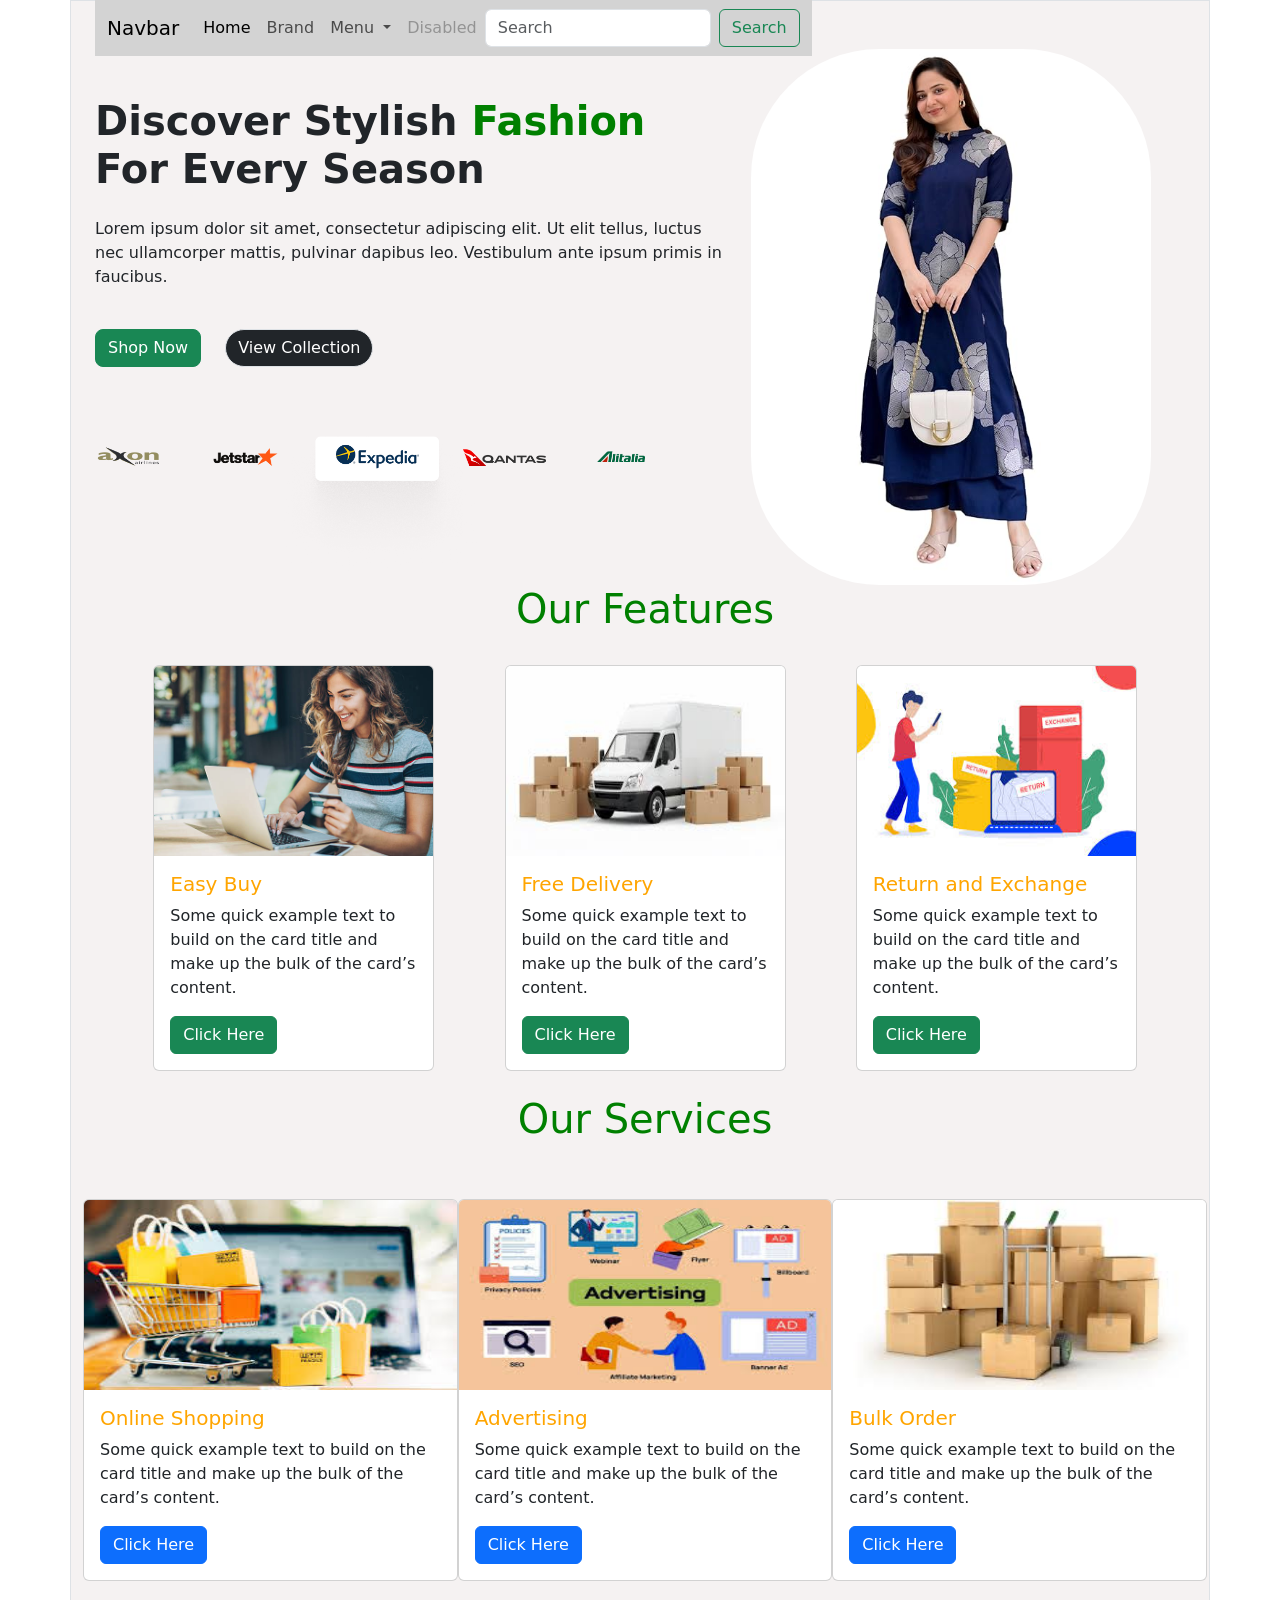
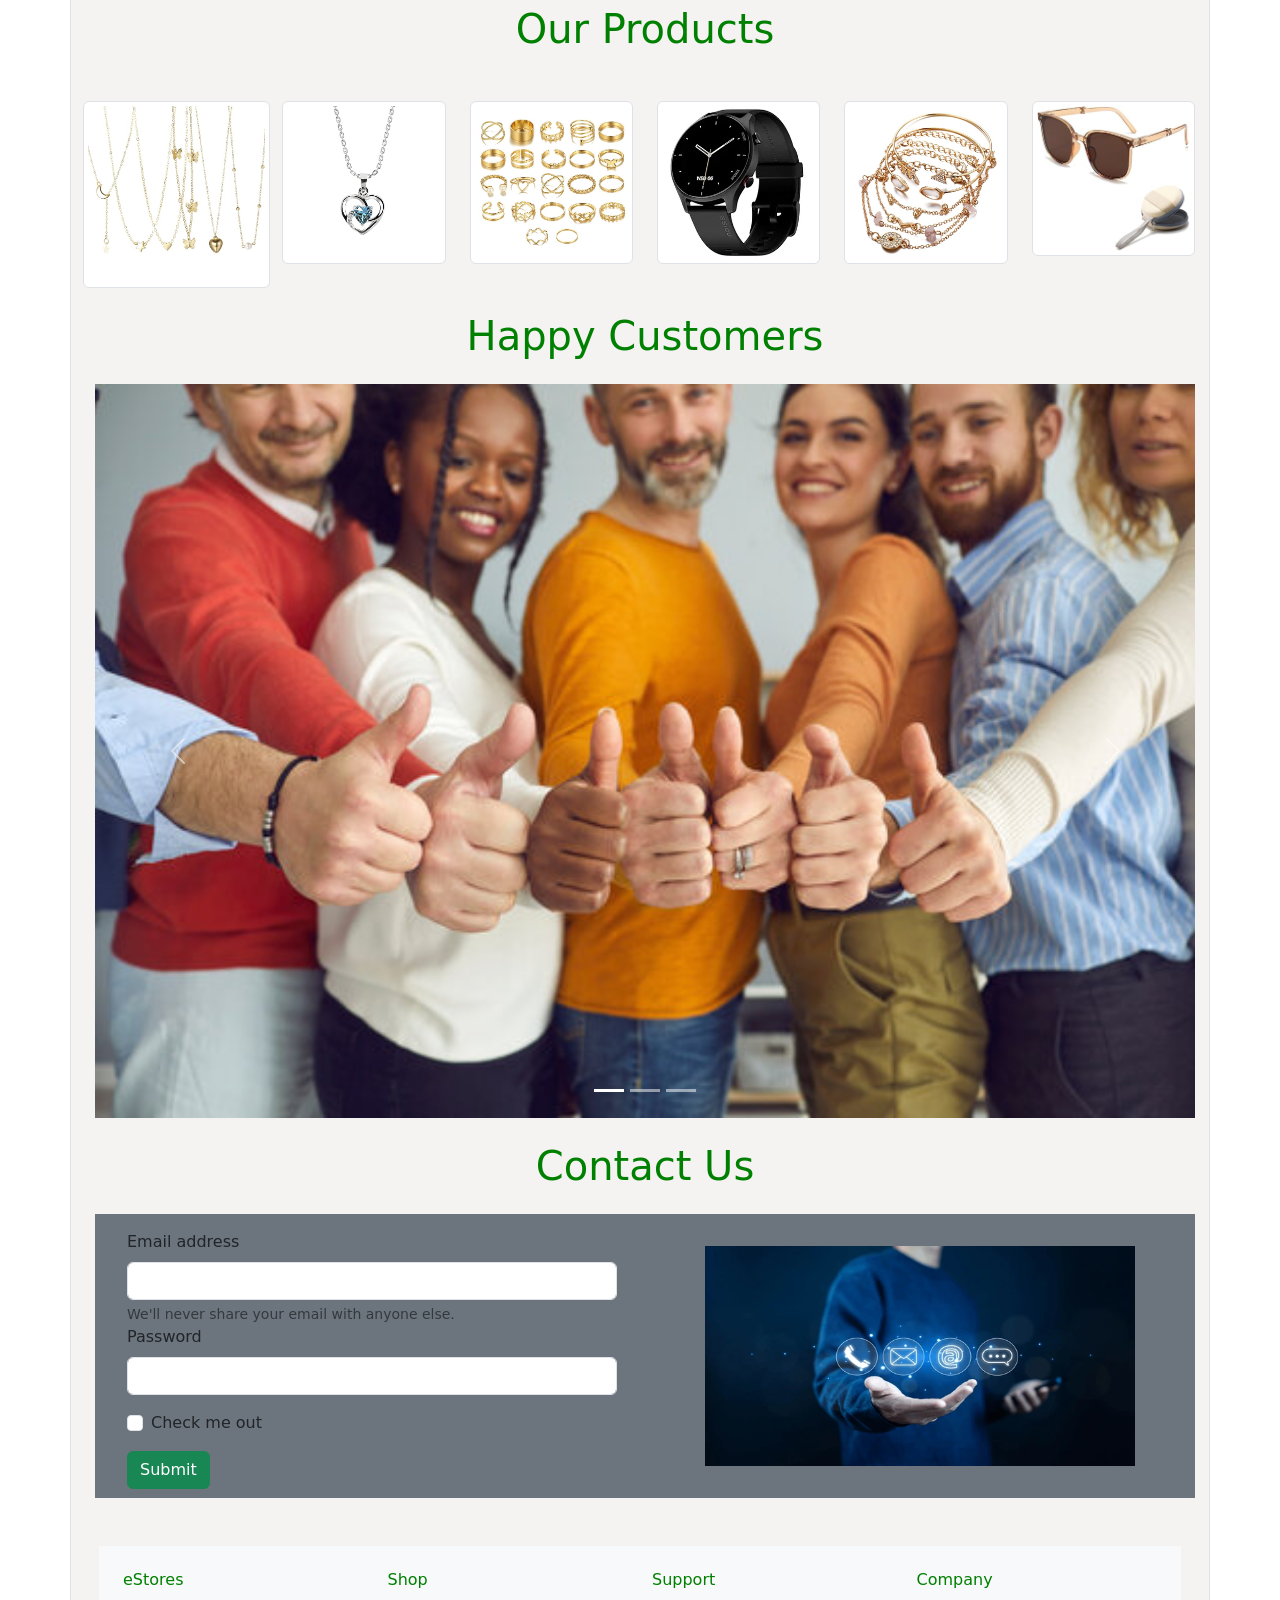
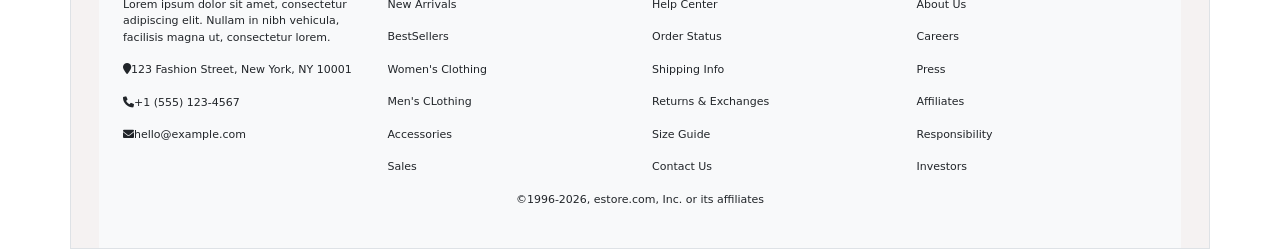
==== index.html @ 2cb7ba2d "new html,css and image files added" ====
<!doctype html>
<html lang="en">
  <head>
    <meta charset="UTF-8" />
    <meta name="viewport" content="width=device-width, initial-scale=1.0" />
    <title>Bootstrap Responsive Website</title>
    <!--Bootstrap CDN Link-->
    <link
      href="https://cdn.jsdelivr.net/npm/bootstrap@5.3.8/dist/css/bootstrap.min.css"
      rel="stylesheet"
      integrity="sha384-sRIl4kxILFvY47J16cr9ZwB07vP4J8+LH7qKQnuqkuIAvNWLzeN8tE5YBujZqJLB"
      crossorigin="anonymous"
    />
    <script
      src="https://cdn.jsdelivr.net/npm/bootstrap@5.3.8/dist/js/bootstrap.bundle.min.js"
      integrity="sha384-FKyoEForCGlyvwx9Hj09JcYn3nv7wiPVlz7YYwJrWVcXK/BmnVDxM+D2scQbITxI"
      crossorigin="anonymous"
    ></script>
    <!--Google Font - Popping / Volkhov-->
    <link rel="preconnect" href="https://fonts.googleapis.com" />
    <link rel="preconnect" href="https://fonts.gstatic.com" crossorigin />
    <link
      href="https://fonts.googleapis.com/css2?family=Poppins:ital,wght@0,100;0,200;0,300;0,400;0,500;0,600;0,700;0,800;0,900;1,100;1,200;1,300;1,400;1,500;1,600;1,700;1,800;1,900&family=Volkhov:ital,wght@0,400;0,700;1,400;1,700&display=swap"
      rel="stylesheet"
    />
    <!--External CSS file-->
    <link rel="stylesheet" href="style.css" />
    <!--font awesome icon link-->
    <link
      rel="stylesheet"
      href="https://cdnjs.cloudflare.com/ajax/libs/font-awesome/6.0.0/css/all.min.css"
    />
  </head>
  <body>
    <div class="container border">
      <!--header starts-->
      <header class="container-fluid">
        <!--Navbar starts-->
        <nav class="navbar navbar-expand-xl bg-color position-fixed top-0">
          <div class="container-fluid">
            <a class="navbar-brand" href="#">Navbar</a>
            <button
              class="navbar-toggler"
              type="button"
              data-bs-toggle="collapse"
              data-bs-target="#navbarSupportedContent"
              aria-controls="navbarSupportedContent"
              aria-expanded="false"
              aria-label="Toggle navigation"
            >
              <span class="navbar-toggler-icon"></span>
            </button>
            <div class="collapse navbar-collapse" id="navbarSupportedContent">
              <ul class="navbar-nav me-auto mb-2 mb-lg-0">
                <li class="nav-item">
                  <a class="nav-link active" aria-current="page" href="#"
                    >Home</a
                  >
                </li>
                <li class="nav-item">
                  <a class="nav-link" href="#">Brand</a>
                </li>
                <li class="nav-item dropdown">
                  <a
                    class="nav-link dropdown-toggle"
                    href="#"
                    role="button"
                    data-bs-toggle="dropdown"
                    aria-expanded="false"
                  >
                    Menu
                  </a>
                  <ul class="dropdown-menu">
                    <li><a class="dropdown-item" href="#">Action</a></li>
                    <li>
                      <a class="dropdown-item" href="#">Another action</a>
                    </li>
                    <li><hr class="dropdown-divider" /></li>
                    <li>
                      <a class="dropdown-item" href="#">Something else here</a>
                    </li>
                  </ul>
                </li>
                <li class="nav-item">
                  <a class="nav-link disabled" aria-disabled="true">Disabled</a>
                </li>
              </ul>
              <form class="d-flex" role="search">
                <input
                  class="form-control me-2"
                  type="search"
                  placeholder="Search"
                  aria-label="Search"
                />
                <button class="btn btn-outline-success" type="submit">
                  Search
                </button>
              </form>
            </div>
          </div>
        </nav>
      </header>
      <main>
        <!--Hero-section Starts-->
        <div class="d-grid container mt-5">
          <div class="row">
            <div class="col-7 mt-5">
              <h1 class="fw-bold">
                Discover Stylish <span class="text-green">Fashion</span> For
                Every Season
              </h1>
              <p class="mt-4">
                Lorem ipsum dolor sit amet, consectetur adipiscing elit. Ut elit
                tellus, luctus nec ullamcorper mattis, pulvinar dapibus leo.
                Vestibulum ante ipsum primis in faucibus.
              </p>
              <button class="btn btn-success me-4 mt-4 rounded-3">
                Shop Now</button
              ><button class="btn btn-dark mt-4 border rounded-pill">
                View Collection</button
              ><br /><br /><br />
              <img src="images\logos (1).png" alt="" width="550" />
            </div>
            <div class="col-5">
              <img
                src="images\fashion1.jpg"
                alt="Fashion"
                width="400"
                style="border-radius: 8rem"
              />
            </div>
          </div>
          <!--Hero-section ends-->
          <!--Feature section starts-->
          <div class="d-grid">
            <h1 class="text-center text-green">Our Features</h1>
            <br />
            <div class="row justify-content-evenly">
              <div class="card col-3 p-0">
                <img
                  src="images\easybuy2.jpg"
                  class="card-img-top"
                  alt="Easy Buy"
                  height="190"
                />
                <div class="card-body">
                  <h5 class="card-title text-orange">Easy Buy</h5>
                  <p class="card-text">
                    Some quick example text to build on the card title and make
                    up the bulk of the card’s content.
                  </p>
                  <a href="#" class="btn btn btn-success text-white"
                    >Click Here</a
                  >
                </div>
              </div>
              <div class="card col-3 p-0">
                <img
                  src="images\freedelivery1.png"
                  class="card-img-top"
                  alt="Free Delivery"
                  height="190"
                />
                <div class="card-body">
                  <h5 class="card-title text-orange">Free Delivery</h5>
                  <p class="card-text">
                    Some quick example text to build on the card title and make
                    up the bulk of the card’s content.
                  </p>
                  <a href="#" class="btn btn btn-success text-white"
                    >Click Here</a
                  >
                </div>
              </div>
              <div class="card col-3 p-0">
                <img
                  src="images\return-n-ex.jpg"
                  class="card-img-top"
                  alt="Return and Exchange"
                  height="190"
                />
                <div class="card-body">
                  <h5 class="card-title text-orange">Return and Exchange</h5>
                  <p class="card-text">
                    Some quick example text to build on the card title and make
                    up the bulk of the card’s content.
                  </p>
                  <a href="#" class="btn btn btn-success text-white"
                    >Click Here</a
                  >
                </div>
              </div>
            </div>
          </div>
          <!--Feature section ends-->
          <!--Service section starts-->
          <div class="d-grid mt-4">
            <h1 class="text-center text-green">Our Services</h1>
            <br /><br />
            <div class="row justify-content-evenly">
              <div class="card col-1 col-sm-2 col-md-3 col-lg-4 p-0">
                <img
                  src="images\online-shopping.jpg"
                  class="card-img-top"
                  alt="Online Shopping"
                  height="190"
                />
                <div class="card-body">
                  <h5 class="card-title text-orange">Online Shopping</h5>
                  <p class="card-text">
                    Some quick example text to build on the card title and make
                    up the bulk of the card’s content.
                  </p>
                  <a href="#" class="btn btn-primary">Click Here</a>
                </div>
              </div>
              <div class="card col-1 col-sm-2 col-md-3 col-lg-4 p-0">
                <img
                  src="images\advertising.jpg"
                  class="card-img-top"
                  alt="Advertising"
                  height="190"
                />
                <div class="card-body">
                  <h5 class="card-title text-orange">Advertising</h5>
                  <p class="card-text">
                    Some quick example text to build on the card title and make
                    up the bulk of the card’s content.
                  </p>
                  <a href="#" class="btn btn-primary">Click Here</a>
                </div>
              </div>
              <div class="card col-1 col-sm-2 col-md-3 col-lg-4 p-0">
                <img
                  src="images\bulk-order.jpg"
                  class="card-img-top"
                  alt="Bulk Order"
                  height="190"
                />
                <div class="card-body">
                  <h5 class="card-title text-orange">Bulk Order</h5>
                  <p class="card-text">
                    Some quick example text to build on the card title and make
                    up the bulk of the card’s content.
                  </p>
                  <a href="#" class="btn btn-primary">Click Here</a>
                </div>
              </div>
            </div>
          </div>
          <!--Service section ends-->
          <!--Image-gallery section starts-->
          <div class="d-grid mt-4">
            <div class="row justify-content-between">
              <h1 class="text-center text-green mb-5">Our Products</h1>
              <br /><br />
              <div class="col-2 p-0">
                <img src="images\chain.jpg" class="img-thumbnail" alt="chain" />
              </div>
              <div class="col-2">
                <img
                  src="images\necklace.jpg"
                  class="img-thumbnail"
                  alt="necklace"
                />
              </div>
              <div class="col-2">
                <img
                  src="images\ring.jpg"
                  class="img-thumbnail"
                  alt="ring"
                  height="60px"
                />
              </div>
              <div class="col-2">
                <img
                  src="images\watch.webp"
                  class="img-thumbnail"
                  alt="watch"
                />
              </div>
              <div class="col-2">
                <img
                  src="images\bracelet.jpg"
                  class="img-thumbnail"
                  alt="bracelet"
                />
              </div>
              <div class="col-2">
                <img
                  src="images\sunglass.jpg"
                  class="img-thumbnail"
                  alt="sunglass"
                />
              </div>
            </div>
          </div>
          <!--Image-gallery section ends-->
          <!--Carousel section starts-->
          <h1 class="text-green text-center my-4">Happy Customers</h1>
          <!-- Carousel -->
          <div id="demo" class="carousel slide" data-bs-ride="carousel">
            <!-- Indicators/dots -->
            <div class="carousel-indicators">
              <button
                type="button"
                data-bs-target="#demo"
                data-bs-slide-to="0"
                class="active"
              ></button>
              <button
                type="button"
                data-bs-target="#demo"
                data-bs-slide-to="1"
              ></button>
              <button
                type="button"
                data-bs-target="#demo"
                data-bs-slide-to="2"
              ></button>
            </div>

            <!-- The slideshow/carousel -->
            <div class="carousel-inner">
              <div class="carousel-item active">
                <img
                  src="images\customer1.jpg"
                  alt="Los Angeles"
                  class="d-block w-100"
                />
              </div>
              <div class="carousel-item">
                <img
                  src="images\customer2.jpg"
                  alt="Chicago"
                  class="d-block w-100"
                />
              </div>
              <div class="carousel-item">
                <img
                  src="images\customer3.jpg"
                  alt="New York"
                  class="d-block w-100"
                />
              </div>
            </div>

            <!-- Left and right controls/icons -->
            <button
              class="carousel-control-prev"
              type="button"
              data-bs-target="#demo"
              data-bs-slide="prev"
            >
              <span class="carousel-control-prev-icon"></span>
            </button>
            <button
              class="carousel-control-next"
              type="button"
              data-bs-target="#demo"
              data-bs-slide="next"
            >
              <span class="carousel-control-next-icon"></span>
            </button>
          </div>
          <!--Carousel section ends-->
          <!--Form section starts-->
          <h1 class="text-center text-green my-4">Contact Us</h1>
          <div class="d-grid bg-secondary p-2 px-3" style="width: 1100px">
            <div class="row">
              <div class="col-6">
                <form class="mt-2 mx-3">
                  <div>
                    <label for="exampleInputEmail1" class="form-label"
                      >Email address</label
                    >
                    <input
                      type="email"
                      class="form-control"
                      id="exampleInputEmail1"
                      aria-describedby="emailHelp"
                    />
                    <div id="emailHelp" class="form-text">
                      We'll never share your email with anyone else.
                    </div>
                  </div>
                  <div class="mb-3">
                    <label for="exampleInputPassword1" class="form-label"
                      >Password</label
                    >
                    <input
                      type="password"
                      class="form-control"
                      id="exampleInputPassword1"
                    />
                  </div>
                  <div class="mb-3 form-check">
                    <input
                      type="checkbox"
                      class="form-check-input"
                      id="exampleCheck1"
                    />
                    <label class="form-check-label" for="exampleCheck1"
                      >Check me out</label
                    >
                  </div>
                  <button type="submit" class="btn btn btn-success text-white">
                    Submit
                  </button>
                </form>
              </div>
              <div class="col-5">
                <img
                  src="images\contactus.webp"
                  alt=""
                  width="430"
                  height="220"
                  class="my-4 mx-5"
                />
              </div>
            </div>
          </div>
        </div>
        <!--Form section ends-->
      </main>
      <!--footer starts-->
      <footer class="mt-5 mx-3 bg-light p-4">
        <div class="d-grid">
          <div class="row justify-content-between">
            <div class="col-3 font-size">
              <h6 class="text-green">eStores</h6>
              <p>
                Lorem ipsum dolor sit amet, consectetur adipiscing elit. Nullam
                in nibh vehicula, facilisis magna ut, consectetur lorem.
              </p>
              <p>
                <i class="fa fa-map-marker" aria-hidden="true"></i>123 Fashion
                Street, New York, NY 10001
              </p>
              <p>
                <i class="fa fa-phone" aria-hidden="true"></i>+1 (555) 123-4567
              </p>
              <p>
                <i class="fa fa-envelope" aria-hidden="true"></i
                >hello@example.com
              </p>
            </div>
            <div class="col-3 font-size">
              <h6 class="text-green">Shop</h6>
              <p>New Arrivals</p>
              <p>BestSellers</p>
              <p>Women's Clothing</p>
              <p>Men's CLothing</p>
              <p>Accessories</p>
              <p>Sales</p>
            </div>
            <div class="col-3 font-size">
              <h6 class="text-green">Support</h6>
              <p>Help Center</p>
              <p>Order Status</p>
              <p>Shipping Info</p>
              <p>Returns & Exchanges</p>
              <p>Size Guide</p>
              <p>Contact Us</p>
            </div>
            <div class="col-3 font-size">
              <h6 class="text-green">Company</h6>
              <p>About Us</p>
              <p>Careers</p>
              <p>Press</p>
              <p>Affiliates</p>
              <p>Responsibility</p>
              <p>Investors</p>
            </div>
          </div>
        </div>
        <p class="text-center font-size">
          &copy;1996-2026, estore.com, Inc. or its affiliates
        </p>
      </footer>
      <!--Footer ends-->
    </div>
  </body>
</html>
---- style.css ----
*{
    box-sizing: border-box;
}
.text-green{
    color: green;
}
.text-orange{
    color: orange;
}
.bg-color{
    background-color: lightgray;
}
.font-size{
    font-size: 11px;
}
.container{
    background-color: rgb(245, 242, 242);
}
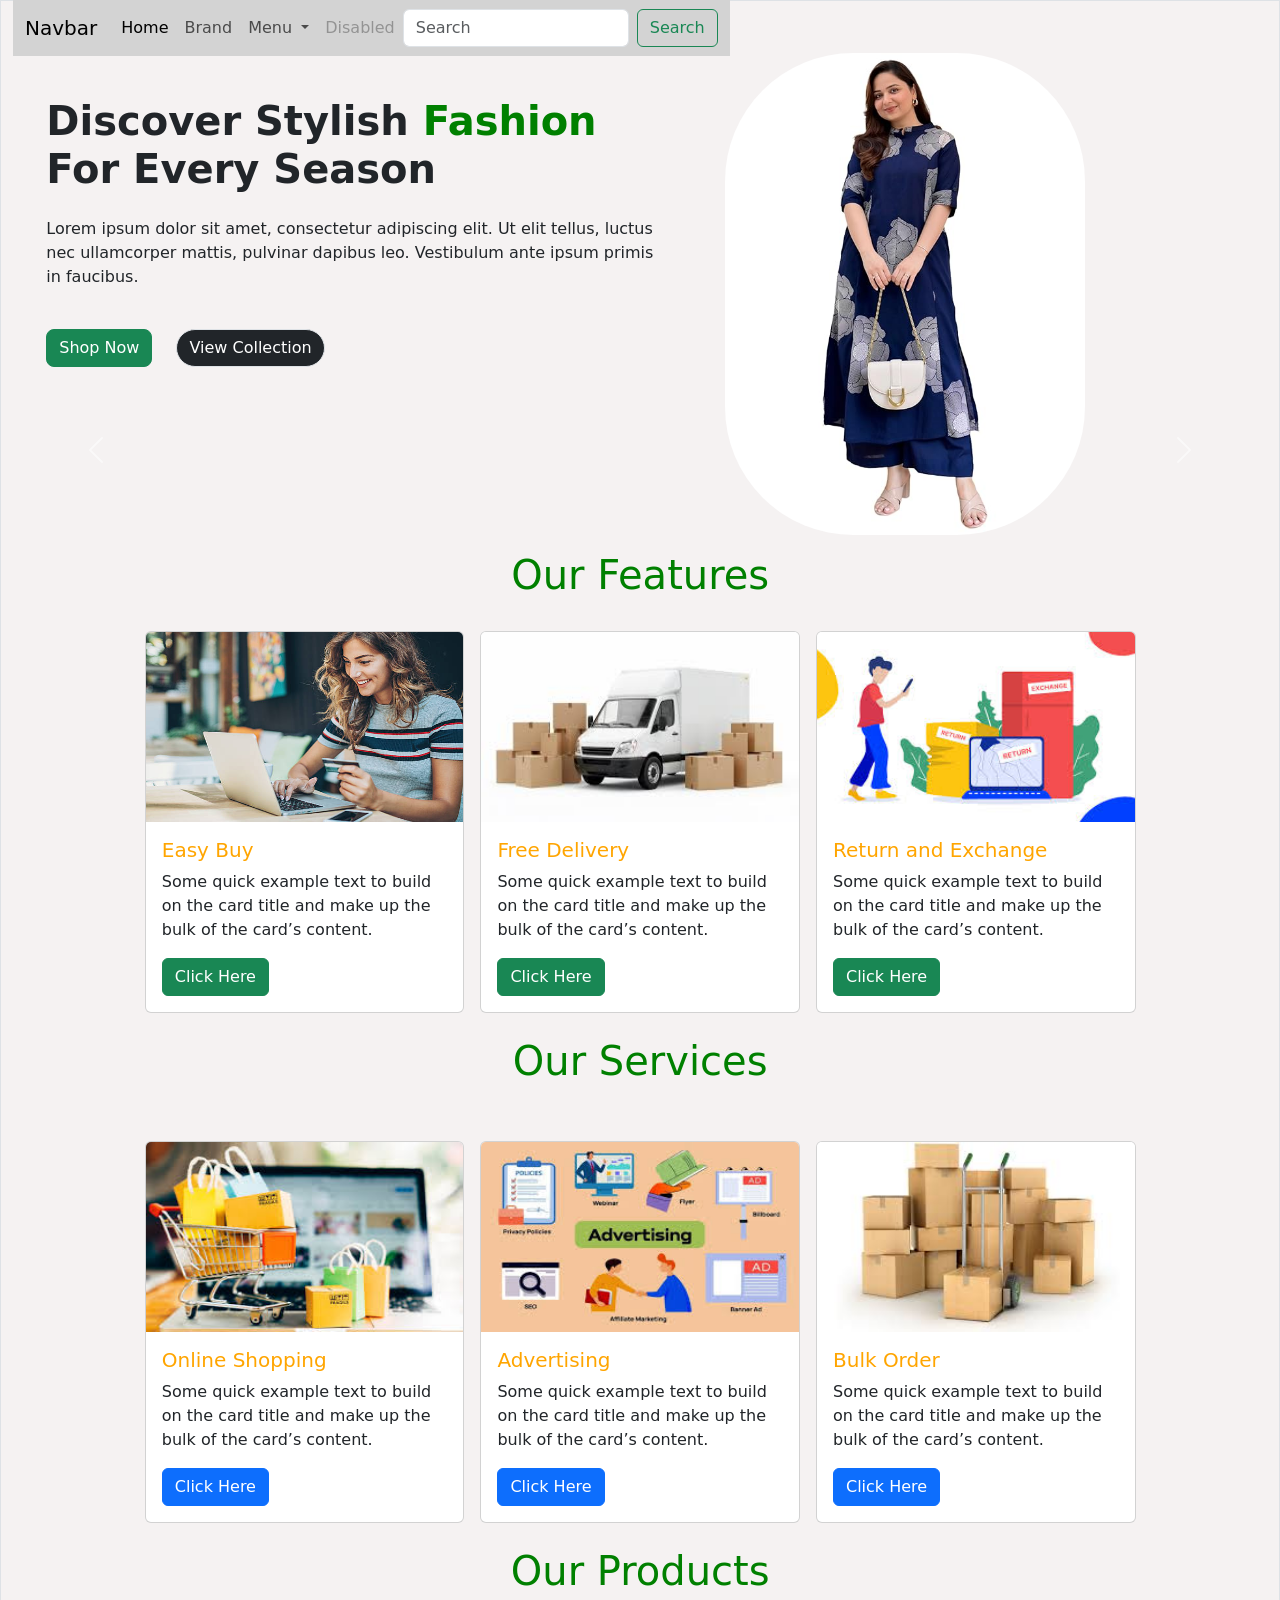
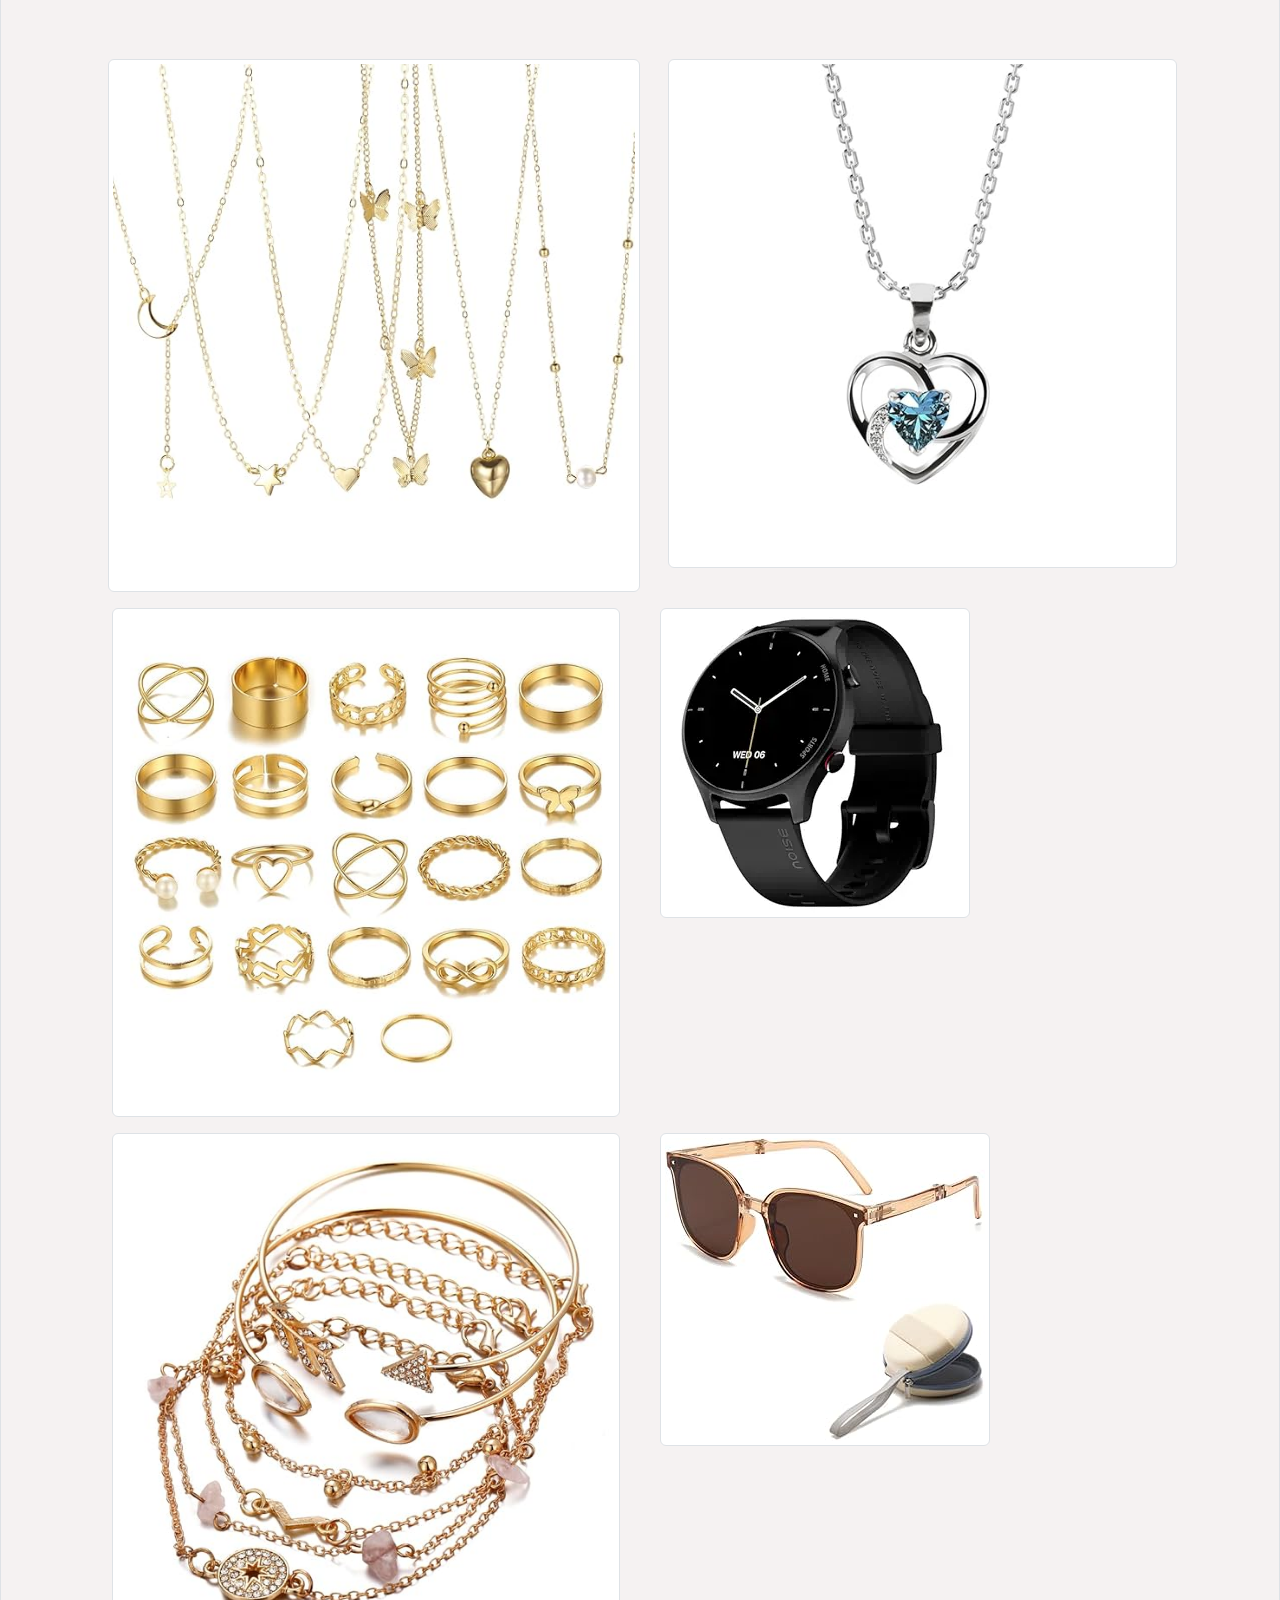
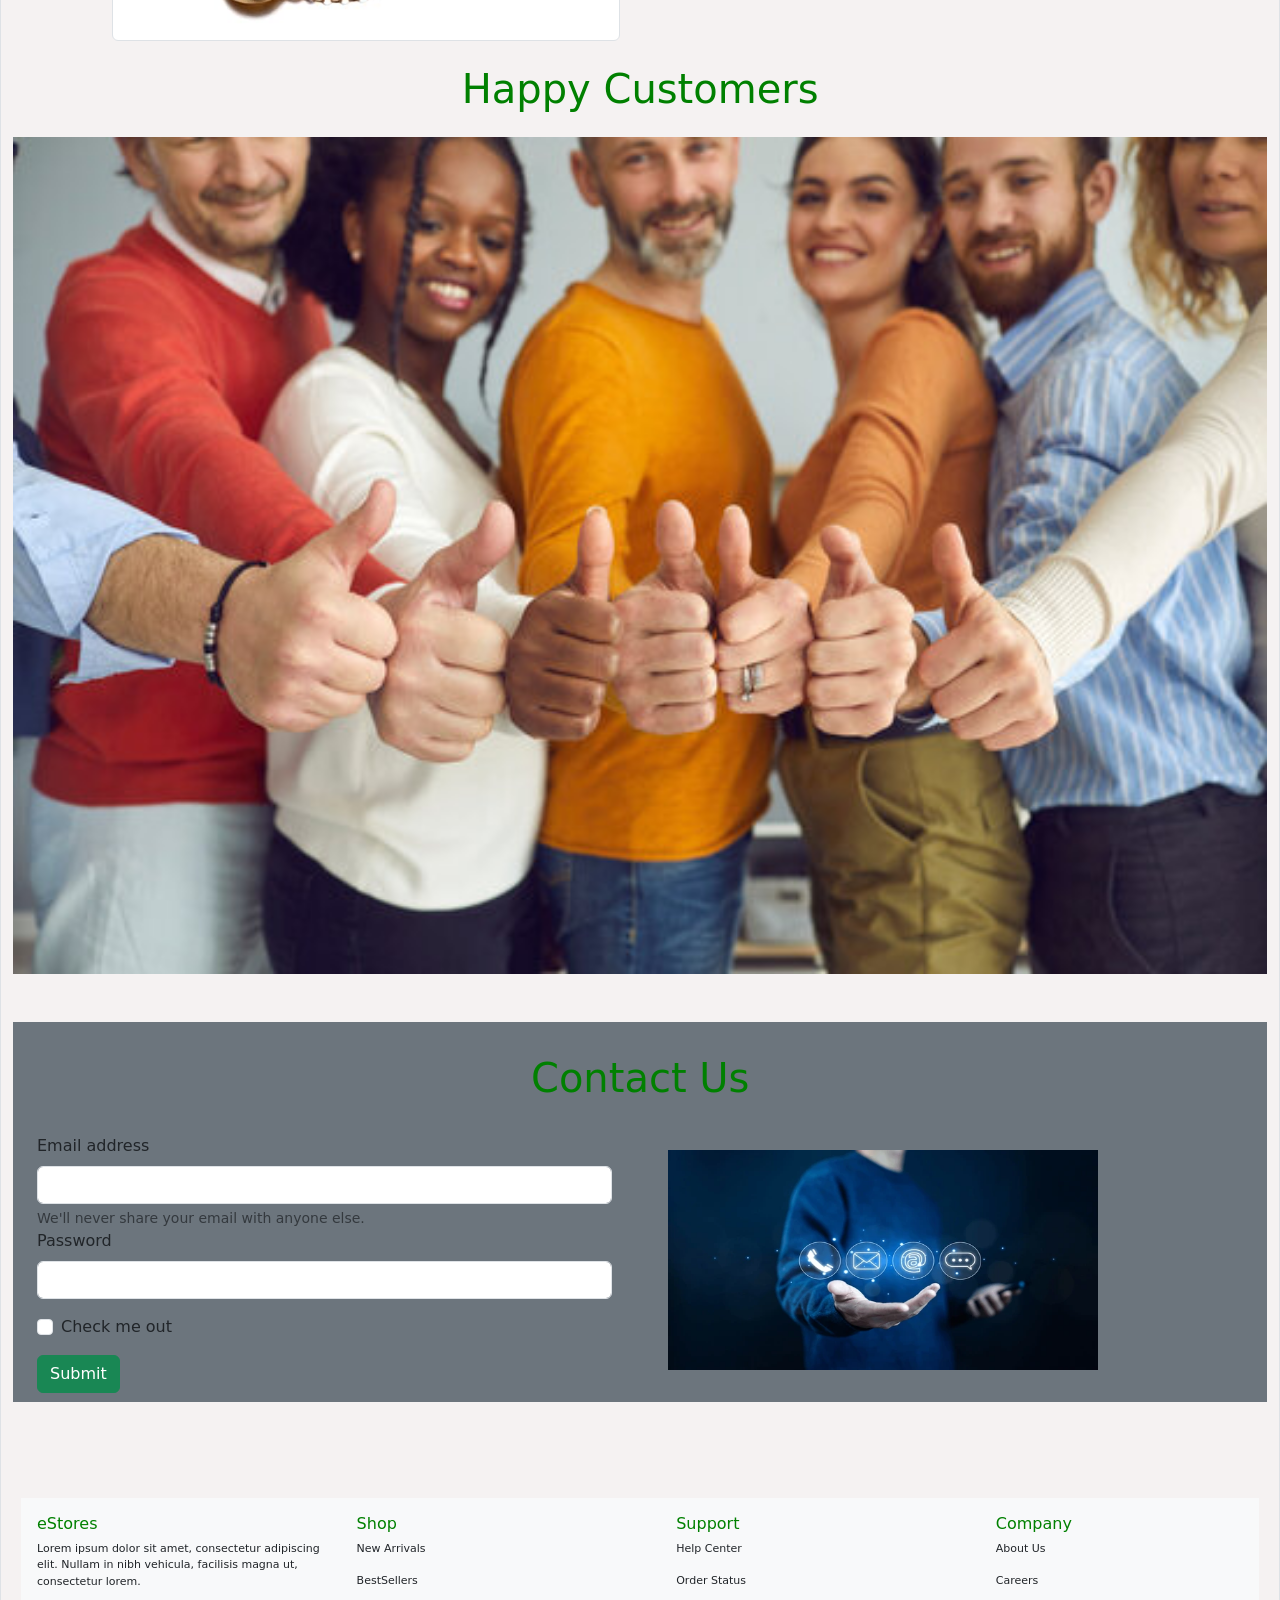
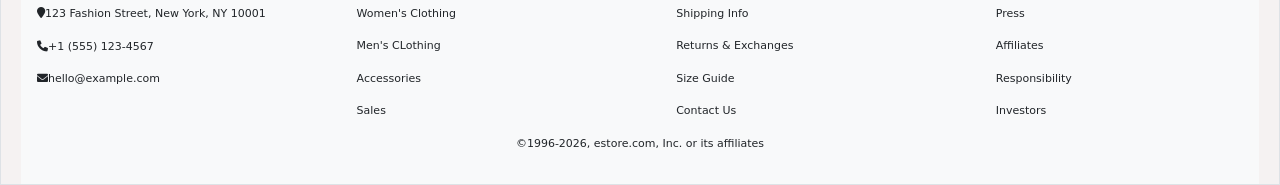
==== commit b1f3dad7: "Add files via upload" ====
--- a/index.html
+++ b/index.html
@@ -1,484 +1,480 @@
-<!doctype html>
-<html lang="en">
-  <head>
-    <meta charset="UTF-8" />
-    <meta name="viewport" content="width=device-width, initial-scale=1.0" />
-    <title>Bootstrap Responsive Website</title>
-    <!--Bootstrap CDN Link-->
-    <link
-      href="https://cdn.jsdelivr.net/npm/bootstrap@5.3.8/dist/css/bootstrap.min.css"
-      rel="stylesheet"
-      integrity="sha384-sRIl4kxILFvY47J16cr9ZwB07vP4J8+LH7qKQnuqkuIAvNWLzeN8tE5YBujZqJLB"
-      crossorigin="anonymous"
-    />
-    <script
-      src="https://cdn.jsdelivr.net/npm/bootstrap@5.3.8/dist/js/bootstrap.bundle.min.js"
-      integrity="sha384-FKyoEForCGlyvwx9Hj09JcYn3nv7wiPVlz7YYwJrWVcXK/BmnVDxM+D2scQbITxI"
-      crossorigin="anonymous"
-    ></script>
-    <!--Google Font - Popping / Volkhov-->
-    <link rel="preconnect" href="https://fonts.googleapis.com" />
-    <link rel="preconnect" href="https://fonts.gstatic.com" crossorigin />
-    <link
-      href="https://fonts.googleapis.com/css2?family=Poppins:ital,wght@0,100;0,200;0,300;0,400;0,500;0,600;0,700;0,800;0,900;1,100;1,200;1,300;1,400;1,500;1,600;1,700;1,800;1,900&family=Volkhov:ital,wght@0,400;0,700;1,400;1,700&display=swap"
-      rel="stylesheet"
-    />
-    <!--External CSS file-->
-    <link rel="stylesheet" href="style.css" />
-    <!--font awesome icon link-->
-    <link
-      rel="stylesheet"
-      href="https://cdnjs.cloudflare.com/ajax/libs/font-awesome/6.0.0/css/all.min.css"
-    />
-  </head>
-  <body>
-    <div class="container border">
-      <!--header starts-->
-      <header class="container-fluid">
-        <!--Navbar starts-->
-        <nav class="navbar navbar-expand-xl bg-color position-fixed top-0">
-          <div class="container-fluid">
-            <a class="navbar-brand" href="#">Navbar</a>
-            <button
-              class="navbar-toggler"
-              type="button"
-              data-bs-toggle="collapse"
-              data-bs-target="#navbarSupportedContent"
-              aria-controls="navbarSupportedContent"
-              aria-expanded="false"
-              aria-label="Toggle navigation"
-            >
-              <span class="navbar-toggler-icon"></span>
-            </button>
-            <div class="collapse navbar-collapse" id="navbarSupportedContent">
-              <ul class="navbar-nav me-auto mb-2 mb-lg-0">
-                <li class="nav-item">
-                  <a class="nav-link active" aria-current="page" href="#"
-                    >Home</a
-                  >
-                </li>
-                <li class="nav-item">
-                  <a class="nav-link" href="#">Brand</a>
-                </li>
-                <li class="nav-item dropdown">
-                  <a
-                    class="nav-link dropdown-toggle"
-                    href="#"
-                    role="button"
-                    data-bs-toggle="dropdown"
-                    aria-expanded="false"
-                  >
-                    Menu
-                  </a>
-                  <ul class="dropdown-menu">
-                    <li><a class="dropdown-item" href="#">Action</a></li>
-                    <li>
-                      <a class="dropdown-item" href="#">Another action</a>
-                    </li>
-                    <li><hr class="dropdown-divider" /></li>
-                    <li>
-                      <a class="dropdown-item" href="#">Something else here</a>
-                    </li>
-                  </ul>
-                </li>
-                <li class="nav-item">
-                  <a class="nav-link disabled" aria-disabled="true">Disabled</a>
-                </li>
-              </ul>
-              <form class="d-flex" role="search">
-                <input
-                  class="form-control me-2"
-                  type="search"
-                  placeholder="Search"
-                  aria-label="Search"
-                />
-                <button class="btn btn-outline-success" type="submit">
-                  Search
-                </button>
-              </form>
-            </div>
-          </div>
-        </nav>
-      </header>
-      <main>
-        <!--Hero-section Starts-->
-        <div class="d-grid container mt-5">
-          <div class="row">
-            <div class="col-7 mt-5">
-              <h1 class="fw-bold">
-                Discover Stylish <span class="text-green">Fashion</span> For
-                Every Season
-              </h1>
-              <p class="mt-4">
-                Lorem ipsum dolor sit amet, consectetur adipiscing elit. Ut elit
-                tellus, luctus nec ullamcorper mattis, pulvinar dapibus leo.
-                Vestibulum ante ipsum primis in faucibus.
-              </p>
-              <button class="btn btn-success me-4 mt-4 rounded-3">
-                Shop Now</button
-              ><button class="btn btn-dark mt-4 border rounded-pill">
-                View Collection</button
-              ><br /><br /><br />
-              <img src="images\logos (1).png" alt="" width="550" />
-            </div>
-            <div class="col-5">
-              <img
-                src="images\fashion1.jpg"
-                alt="Fashion"
-                width="400"
-                style="border-radius: 8rem"
-              />
-            </div>
-          </div>
-          <!--Hero-section ends-->
-          <!--Feature section starts-->
-          <div class="d-grid">
-            <h1 class="text-center text-green">Our Features</h1>
-            <br />
-            <div class="row justify-content-evenly">
-              <div class="card col-3 p-0">
-                <img
-                  src="images\easybuy2.jpg"
-                  class="card-img-top"
-                  alt="Easy Buy"
-                  height="190"
-                />
-                <div class="card-body">
-                  <h5 class="card-title text-orange">Easy Buy</h5>
-                  <p class="card-text">
-                    Some quick example text to build on the card title and make
-                    up the bulk of the card’s content.
-                  </p>
-                  <a href="#" class="btn btn btn-success text-white"
-                    >Click Here</a
-                  >
-                </div>
-              </div>
-              <div class="card col-3 p-0">
-                <img
-                  src="images\freedelivery1.png"
-                  class="card-img-top"
-                  alt="Free Delivery"
-                  height="190"
-                />
-                <div class="card-body">
-                  <h5 class="card-title text-orange">Free Delivery</h5>
-                  <p class="card-text">
-                    Some quick example text to build on the card title and make
-                    up the bulk of the card’s content.
-                  </p>
-                  <a href="#" class="btn btn btn-success text-white"
-                    >Click Here</a
-                  >
-                </div>
-              </div>
-              <div class="card col-3 p-0">
-                <img
-                  src="images\return-n-ex.jpg"
-                  class="card-img-top"
-                  alt="Return and Exchange"
-                  height="190"
-                />
-                <div class="card-body">
-                  <h5 class="card-title text-orange">Return and Exchange</h5>
-                  <p class="card-text">
-                    Some quick example text to build on the card title and make
-                    up the bulk of the card’s content.
-                  </p>
-                  <a href="#" class="btn btn btn-success text-white"
-                    >Click Here</a
-                  >
-                </div>
-              </div>
-            </div>
-          </div>
-          <!--Feature section ends-->
-          <!--Service section starts-->
-          <div class="d-grid mt-4">
-            <h1 class="text-center text-green">Our Services</h1>
-            <br /><br />
-            <div class="row justify-content-evenly">
-              <div class="card col-1 col-sm-2 col-md-3 col-lg-4 p-0">
-                <img
-                  src="images\online-shopping.jpg"
-                  class="card-img-top"
-                  alt="Online Shopping"
-                  height="190"
-                />
-                <div class="card-body">
-                  <h5 class="card-title text-orange">Online Shopping</h5>
-                  <p class="card-text">
-                    Some quick example text to build on the card title and make
-                    up the bulk of the card’s content.
-                  </p>
-                  <a href="#" class="btn btn-primary">Click Here</a>
-                </div>
-              </div>
-              <div class="card col-1 col-sm-2 col-md-3 col-lg-4 p-0">
-                <img
-                  src="images\advertising.jpg"
-                  class="card-img-top"
-                  alt="Advertising"
-                  height="190"
-                />
-                <div class="card-body">
-                  <h5 class="card-title text-orange">Advertising</h5>
-                  <p class="card-text">
-                    Some quick example text to build on the card title and make
-                    up the bulk of the card’s content.
-                  </p>
-                  <a href="#" class="btn btn-primary">Click Here</a>
-                </div>
-              </div>
-              <div class="card col-1 col-sm-2 col-md-3 col-lg-4 p-0">
-                <img
-                  src="images\bulk-order.jpg"
-                  class="card-img-top"
-                  alt="Bulk Order"
-                  height="190"
-                />
-                <div class="card-body">
-                  <h5 class="card-title text-orange">Bulk Order</h5>
-                  <p class="card-text">
-                    Some quick example text to build on the card title and make
-                    up the bulk of the card’s content.
-                  </p>
-                  <a href="#" class="btn btn-primary">Click Here</a>
-                </div>
-              </div>
-            </div>
-          </div>
-          <!--Service section ends-->
-          <!--Image-gallery section starts-->
-          <div class="d-grid mt-4">
-            <div class="row justify-content-between">
-              <h1 class="text-center text-green mb-5">Our Products</h1>
-              <br /><br />
-              <div class="col-2 p-0">
-                <img src="images\chain.jpg" class="img-thumbnail" alt="chain" />
-              </div>
-              <div class="col-2">
-                <img
-                  src="images\necklace.jpg"
-                  class="img-thumbnail"
-                  alt="necklace"
-                />
-              </div>
-              <div class="col-2">
-                <img
-                  src="images\ring.jpg"
-                  class="img-thumbnail"
-                  alt="ring"
-                  height="60px"
-                />
-              </div>
-              <div class="col-2">
-                <img
-                  src="images\watch.webp"
-                  class="img-thumbnail"
-                  alt="watch"
-                />
-              </div>
-              <div class="col-2">
-                <img
-                  src="images\bracelet.jpg"
-                  class="img-thumbnail"
-                  alt="bracelet"
-                />
-              </div>
-              <div class="col-2">
-                <img
-                  src="images\sunglass.jpg"
-                  class="img-thumbnail"
-                  alt="sunglass"
-                />
-              </div>
-            </div>
-          </div>
-          <!--Image-gallery section ends-->
-          <!--Carousel section starts-->
-          <h1 class="text-green text-center my-4">Happy Customers</h1>
-          <!-- Carousel -->
-          <div id="demo" class="carousel slide" data-bs-ride="carousel">
-            <!-- Indicators/dots -->
-            <div class="carousel-indicators">
-              <button
-                type="button"
-                data-bs-target="#demo"
-                data-bs-slide-to="0"
-                class="active"
-              ></button>
-              <button
-                type="button"
-                data-bs-target="#demo"
-                data-bs-slide-to="1"
-              ></button>
-              <button
-                type="button"
-                data-bs-target="#demo"
-                data-bs-slide-to="2"
-              ></button>
-            </div>
-
-            <!-- The slideshow/carousel -->
-            <div class="carousel-inner">
-              <div class="carousel-item active">
-                <img
-                  src="images\customer1.jpg"
-                  alt="Los Angeles"
-                  class="d-block w-100"
-                />
-              </div>
-              <div class="carousel-item">
-                <img
-                  src="images\customer2.jpg"
-                  alt="Chicago"
-                  class="d-block w-100"
-                />
-              </div>
-              <div class="carousel-item">
-                <img
-                  src="images\customer3.jpg"
-                  alt="New York"
-                  class="d-block w-100"
-                />
-              </div>
-            </div>
-
-            <!-- Left and right controls/icons -->
-            <button
-              class="carousel-control-prev"
-              type="button"
-              data-bs-target="#demo"
-              data-bs-slide="prev"
-            >
-              <span class="carousel-control-prev-icon"></span>
-            </button>
-            <button
-              class="carousel-control-next"
-              type="button"
-              data-bs-target="#demo"
-              data-bs-slide="next"
-            >
-              <span class="carousel-control-next-icon"></span>
-            </button>
-          </div>
-          <!--Carousel section ends-->
-          <!--Form section starts-->
-          <h1 class="text-center text-green my-4">Contact Us</h1>
-          <div class="d-grid bg-secondary p-2 px-3" style="width: 1100px">
-            <div class="row">
-              <div class="col-6">
-                <form class="mt-2 mx-3">
-                  <div>
-                    <label for="exampleInputEmail1" class="form-label"
-                      >Email address</label
-                    >
-                    <input
-                      type="email"
-                      class="form-control"
-                      id="exampleInputEmail1"
-                      aria-describedby="emailHelp"
-                    />
-                    <div id="emailHelp" class="form-text">
-                      We'll never share your email with anyone else.
-                    </div>
-                  </div>
-                  <div class="mb-3">
-                    <label for="exampleInputPassword1" class="form-label"
-                      >Password</label
-                    >
-                    <input
-                      type="password"
-                      class="form-control"
-                      id="exampleInputPassword1"
-                    />
-                  </div>
-                  <div class="mb-3 form-check">
-                    <input
-                      type="checkbox"
-                      class="form-check-input"
-                      id="exampleCheck1"
-                    />
-                    <label class="form-check-label" for="exampleCheck1"
-                      >Check me out</label
-                    >
-                  </div>
-                  <button type="submit" class="btn btn btn-success text-white">
-                    Submit
-                  </button>
-                </form>
-              </div>
-              <div class="col-5">
-                <img
-                  src="images\contactus.webp"
-                  alt=""
-                  width="430"
-                  height="220"
-                  class="my-4 mx-5"
-                />
-              </div>
-            </div>
-          </div>
-        </div>
-        <!--Form section ends-->
-      </main>
-      <!--footer starts-->
-      <footer class="mt-5 mx-3 bg-light p-4">
-        <div class="d-grid">
-          <div class="row justify-content-between">
-            <div class="col-3 font-size">
-              <h6 class="text-green">eStores</h6>
-              <p>
-                Lorem ipsum dolor sit amet, consectetur adipiscing elit. Nullam
-                in nibh vehicula, facilisis magna ut, consectetur lorem.
-              </p>
-              <p>
-                <i class="fa fa-map-marker" aria-hidden="true"></i>123 Fashion
-                Street, New York, NY 10001
-              </p>
-              <p>
-                <i class="fa fa-phone" aria-hidden="true"></i>+1 (555) 123-4567
-              </p>
-              <p>
-                <i class="fa fa-envelope" aria-hidden="true"></i
-                >hello@example.com
-              </p>
-            </div>
-            <div class="col-3 font-size">
-              <h6 class="text-green">Shop</h6>
-              <p>New Arrivals</p>
-              <p>BestSellers</p>
-              <p>Women's Clothing</p>
-              <p>Men's CLothing</p>
-              <p>Accessories</p>
-              <p>Sales</p>
-            </div>
-            <div class="col-3 font-size">
-              <h6 class="text-green">Support</h6>
-              <p>Help Center</p>
-              <p>Order Status</p>
-              <p>Shipping Info</p>
-              <p>Returns & Exchanges</p>
-              <p>Size Guide</p>
-              <p>Contact Us</p>
-            </div>
-            <div class="col-3 font-size">
-              <h6 class="text-green">Company</h6>
-              <p>About Us</p>
-              <p>Careers</p>
-              <p>Press</p>
-              <p>Affiliates</p>
-              <p>Responsibility</p>
-              <p>Investors</p>
-            </div>
-          </div>
-        </div>
-        <p class="text-center font-size">
-          &copy;1996-2026, estore.com, Inc. or its affiliates
-        </p>
-      </footer>
-      <!--Footer ends-->
-    </div>
-  </body>
-</html>
+<!doctype html>
+<html lang="en">
+  <head>
+    <meta charset="UTF-8" />
+    <meta name="viewport" content="width=device-width, initial-scale=1.0" />
+    <title>Bootstrap Responsive Website</title>
+    <!--Bootstrap CDN Link-->
+    <link
+      href="https://cdn.jsdelivr.net/npm/bootstrap@5.3.8/dist/css/bootstrap.min.css"
+      rel="stylesheet"
+      integrity="sha384-sRIl4kxILFvY47J16cr9ZwB07vP4J8+LH7qKQnuqkuIAvNWLzeN8tE5YBujZqJLB"
+      crossorigin="anonymous"
+    />
+    <script
+      src="https://cdn.jsdelivr.net/npm/bootstrap@5.3.8/dist/js/bootstrap.bundle.min.js"
+      integrity="sha384-FKyoEForCGlyvwx9Hj09JcYn3nv7wiPVlz7YYwJrWVcXK/BmnVDxM+D2scQbITxI"
+      crossorigin="anonymous"
+    ></script>
+    <!--Google Font - Popping / Volkhov-->
+    <link rel="preconnect" href="https://fonts.googleapis.com" />
+    <link rel="preconnect" href="https://fonts.gstatic.com" crossorigin />
+    <link
+      href="https://fonts.googleapis.com/css2?family=Poppins:ital,wght@0,100;0,200;0,300;0,400;0,500;0,600;0,700;0,800;0,900;1,100;1,200;1,300;1,400;1,500;1,600;1,700;1,800;1,900&family=Volkhov:ital,wght@0,400;0,700;1,400;1,700&display=swap"
+      rel="stylesheet"
+    />
+    <!--External CSS file-->
+    <link rel="stylesheet" href="style.css" />
+    <!--font awesome icon link-->
+    <link
+      rel="stylesheet"
+      href="https://cdnjs.cloudflare.com/ajax/libs/font-awesome/6.0.0/css/all.min.css"
+    />
+  </head>
+  <body>
+    <div class="container-fluid border">
+      <!--header starts-->
+      <header>
+        <!--Navbar starts-->
+        <nav class="navbar navbar-expand-xl bg-color position-fixed top-0">
+          <div class="container">
+            <a class="navbar-brand" href="#">Navbar</a>
+            <button
+              class="navbar-toggler"
+              type="button"
+              data-bs-toggle="collapse"
+              data-bs-target="#navbarSupportedContent"
+              aria-controls="navbarSupportedContent"
+              aria-expanded="false"
+              aria-label="Toggle navigation"
+            >
+              <span class="navbar-toggler-icon"></span>
+            </button>
+            <div class="collapse navbar-collapse" id="navbarSupportedContent">
+              <ul class="navbar-nav me-auto mb-2 mb-lg-0">
+                <li class="nav-item">
+                  <a class="nav-link active" aria-current="page" href="#"
+                    >Home</a
+                  >
+                </li>
+                <li class="nav-item">
+                  <a class="nav-link" href="#">Brand</a>
+                </li>
+                <li class="nav-item dropdown">
+                  <a
+                    class="nav-link dropdown-toggle"
+                    href="#"
+                    role="button"
+                    data-bs-toggle="dropdown"
+                    aria-expanded="false"
+                  >
+                    Menu
+                  </a>
+                  <ul class="dropdown-menu">
+                    <li><a class="dropdown-item" href="#">Action</a></li>
+                    <li>
+                      <a class="dropdown-item" href="#">Another action</a>
+                    </li>
+                    <li><hr class="dropdown-divider" /></li>
+                    <li>
+                      <a class="dropdown-item" href="#">Something else here</a>
+                    </li>
+                  </ul>
+                </li>
+                <li class="nav-item">
+                  <a class="nav-link disabled" aria-disabled="true">Disabled</a>
+                </li>
+              </ul>
+              <form class="d-flex" role="search">
+                <input
+                  class="form-control me-2"
+                  type="search"
+                  placeholder="Search"
+                  aria-label="Search"
+                />
+                <button class="btn btn-outline-success" type="submit">
+                  Search
+                </button>
+              </form>
+            </div>
+          </div>
+        </nav>
+      </header>
+      <main>
+        <!--Hero-section Starts-->
+        <div class="d-grid mt-5">
+          <div class="row gap-3 justify-content-center">
+            <div class="col-6 col-sm-6 col-md-5 col-lg-5 col-xl-6 mt-5">
+              <h1 class="fw-bold">
+                Discover Stylish <span class="text-green">Fashion</span> For
+                Every Season
+              </h1>
+              <p class="mt-4">
+                Lorem ipsum dolor sit amet, consectetur adipiscing elit. Ut elit
+                tellus, luctus nec ullamcorper mattis, pulvinar dapibus leo.
+                Vestibulum ante ipsum primis in faucibus.
+              </p>
+              <button class="btn btn-success me-4 mt-4 rounded-3">
+                Shop Now</button
+              ><button class="btn btn-dark mt-4 border rounded-pill">
+                View Collection</button
+              ><br /><br /><br />
+            </div>
+            <div
+              class="col-5 col-sm-6 ms-sm-4 col-md-6 col-lg-4 col-xl-5 mt-1"
+            >
+              <img
+                src="images\fashion1.jpg"
+                alt="Fashion"
+                width="360"
+                style="border-radius: 8rem"
+              />
+            </div>
+          </div>
+          <!--Hero-section ends-->
+          <!--Feature section starts-->
+          <div class="d-grid p-0">
+            <h1 class="text-center text-green mt-3">Our Features</h1>
+            <br />
+            <div class="row gap-3 justify-content-center">
+              <div class="card col-3 col-sm-7 col-md-6 col-lg-3 p-0">
+                <img
+                  src="images\easybuy2.jpg"
+                  class="card-img-top"
+                  alt="Easy Buy"
+                  height="190"
+                />
+                <div class="card-body">
+                  <h5 class="card-title text-orange">Easy Buy</h5>
+                  <p class="card-text">
+                    Some quick example text to build on the card title and make
+                    up the bulk of the card’s content.
+                  </p>
+                  <a href="#" class="btn btn btn-success text-white"
+                    >Click Here</a
+                  >
+                </div>
+              </div>
+              <div class="card col-3 col-sm-7 col-md-6 col-lg-3 p-0">
+                <img
+                  src="images\freedelivery1.png"
+                  class="card-img-top"
+                  alt="Free Delivery"
+                  height="190"
+                />
+                <div class="card-body">
+                  <h5 class="card-title text-orange">Free Delivery</h5>
+                  <p class="card-text">
+                    Some quick example text to build on the card title and make
+                    up the bulk of the card’s content.
+                  </p>
+                  <a href="#" class="btn btn btn-success text-white"
+                    >Click Here</a
+                  >
+                </div>
+              </div>
+              <div class="card col-3 col-sm-7 col-md-6 col-lg-3 p-0">
+                <img
+                  src="images\return-n-ex.jpg"
+                  class="card-img-top"
+                  alt="Return and Exchange"
+                  height="190"
+                />
+                <div class="card-body">
+                  <h5 class="card-title text-orange">Return and Exchange</h5>
+                  <p class="card-text">
+                    Some quick example text to build on the card title and make
+                    up the bulk of the card’s content.
+                  </p>
+                  <a href="#" class="btn btn btn-success text-white"
+                    >Click Here</a
+                  >
+                </div>
+              </div>
+            </div>
+          </div>
+          <!--Feature section ends-->
+          <!--Service section starts-->
+          <div class="d-grid mt-4">
+            <h1 class="text-center text-green">Our Services</h1>
+            <br /><br />
+            <div class="row gap-3 justify-content-center">
+              <div class="card col-3 col-sm-7 col-md-6 col-lg-3 p-0">
+                <img
+                  src="images\online-shopping.jpg"
+                  class="card-img-top"
+                  alt="Online Shopping"
+                  height="190"
+                />
+                <div class="card-body">
+                  <h5 class="card-title text-orange">Online Shopping</h5>
+                  <p class="card-text">
+                    Some quick example text to build on the card title and make
+                    up the bulk of the card’s content.
+                  </p>
+                  <a href="#" class="btn btn-primary">Click Here</a>
+                </div>
+              </div>
+              <div class="card col-3 col-sm-7 col-md-6 col-lg-3 p-0">
+                <img
+                  src="images\advertising.jpg"
+                  class="card-img-top"
+                  alt="Advertising"
+                  height="190"
+                />
+                <div class="card-body">
+                  <h5 class="card-title text-orange">Advertising</h5>
+                  <p class="card-text">
+                    Some quick example text to build on the card title and make
+                    up the bulk of the card’s content.
+                  </p>
+                  <a href="#" class="btn btn-primary">Click Here</a>
+                </div>
+              </div>
+              <div class="card col-3 col-sm-7 col-md-6 col-lg-3 p-0">
+                <img
+                  src="images\bulk-order.jpg"
+                  class="card-img-top"
+                  alt="Bulk Order"
+                  height="190"
+                />
+                <div class="card-body">
+                  <h5 class="card-title text-orange">Bulk Order</h5>
+                  <p class="card-text">
+                    Some quick example text to build on the card title and make
+                    up the bulk of the card’s content.
+                  </p>
+                  <a href="#" class="btn btn-primary">Click Here</a>
+                </div>
+              </div>
+            </div>
+          </div>
+          <!--Service section ends-->
+          <!--Image-gallery section starts-->
+          <div class="d-grid mt-4">
+            <div class="row gap-3 justify-content-center">
+              <h1 class="text-center text-green mb-5">Our Products</h1>
+              <br /><br />
+              <div class="col-2 col-sm-6 col-md-5 p-0">
+                <img src="images\chain.jpg" class="img-thumbnail" alt="chain" />
+              </div>
+              <div class="col-2 col-sm-6 col-md-5 col-lg-5">
+                <img
+                  src="images\necklace.jpg"
+                  class="img-thumbnail"
+                  alt="necklace"
+                />
+              </div>
+              <div class="col-2 col-sm-6 col-md-5 col-lg-5">
+                <img src="images\ring.jpg" class="img-thumbnail" alt="ring" />
+              </div>
+              <div class="col-2 col-sm-6 col-md-5 col-lg-5">
+                <img
+                  src="images\watch.webp"
+                  class="img-thumbnail"
+                  alt="watch"
+                />
+              </div>
+              <div class="col-2 col-sm-6 col-md-5 col-lg-5">
+                <img
+                  src="images\bracelet.jpg"
+                  class="img-thumbnail"
+                  alt="bracelet"
+                />
+              </div>
+              <div class="col-2 col-sm-6 col-md-5 col-lg-5">
+                <img
+                  src="images\sunglass.jpg"
+                  class="img-thumbnail"
+                  alt="sunglass"
+                />
+              </div>
+            </div>
+          </div>
+          <!--Image-gallery section ends-->
+          <!--Carousel section starts-->
+          <!-- Carousel -->
+          <div id="demo" class="carousel-slide" data-bs-ride="carousel">
+            <h1 class="text-green text-center my-4">Happy Customers</h1>
+            <!-- Indicators/dots -->
+            <div class="carousel-indicators">
+              <button
+                type="button"
+                data-bs-target="#demo"
+                data-bs-slide-to="0"
+                class="active"
+              ></button>
+              <button
+                type="button"
+                data-bs-target="#demo"
+                data-bs-slide-to="1"
+              ></button>
+              <button
+                type="button"
+                data-bs-target="#demo"
+                data-bs-slide-to="2"
+              ></button>
+            </div>
+
+            <!-- The slideshow/carousel -->
+            <div class="carousel-inner">
+              <div class="carousel-item active">
+                <img
+                  src="images\customer1.jpg"
+                  alt="Los Angeles"
+                  class="d-block w-100"
+                />
+              </div>
+              <div class="carousel-item">
+                <img
+                  src="images\customer2.jpg"
+                  alt="Chicago"
+                  class="d-block w-100"
+                />
+              </div>
+              <div class="carousel-item">
+                <img
+                  src="images\customer3.jpg"
+                  alt="New York"
+                  class="d-block w-100"
+                />
+              </div>
+            </div>
+
+            <!-- Left and right controls/icons -->
+            <button
+              class="carousel-control-prev"
+              type="button"
+              data-bs-target="#demo"
+              data-bs-slide="prev"
+            >
+              <span class="carousel-control-prev-icon"></span>
+            </button>
+            <button
+              class="carousel-control-next"
+              type="button"
+              data-bs-target="#demo"
+              data-bs-slide="next"
+            >
+              <span class="carousel-control-next-icon"></span>
+            </button>
+          </div>
+          <!--Carousel section ends-->
+          <!--Form section starts-->
+          <div class="d-grid bg-secondary my-5 p-2">
+            <h1 class="text-center text-green my-4">Contact Us</h1>
+            <div class="row gap-2">
+              <div class="col-6 col-sm-12 col-lg-6">
+                <form class="mt-2 mx-3">
+                  <div>
+                    <label for="exampleInputEmail1" class="form-label"
+                      >Email address</label
+                    >
+                    <input
+                      type="email"
+                      class="form-control"
+                      id="exampleInputEmail1"
+                      aria-describedby="emailHelp"
+                    />
+                    <div id="emailHelp" class="form-text">
+                      We'll never share your email with anyone else.
+                    </div>
+                  </div>
+                  <div class="mb-3">
+                    <label for="exampleInputPassword1" class="form-label"
+                      >Password</label
+                    >
+                    <input
+                      type="password"
+                      class="form-control"
+                      id="exampleInputPassword1"
+                    />
+                  </div>
+                  <div class="mb-3 form-check">
+                    <input
+                      type="checkbox"
+                      class="form-check-input"
+                      id="exampleCheck1"
+                    />
+                    <label class="form-check-label" for="exampleCheck1"
+                      >Check me out</label
+                    >
+                  </div>
+                  <button type="submit" class="btn btn btn-success text-white">
+                    Submit
+                  </button>
+                </form>
+              </div>
+              <div class="col-5 col-sm-5 col-lg-5">
+                <img
+                  src="images\contactus.webp"
+                  alt=""
+                  width="430"
+                  height="220"
+                  class="my-4 mx-2"
+                />
+              </div>
+            </div>
+          </div>
+        </div>
+        <!--Form section ends-->
+      </main>
+      <!--footer starts-->
+      <footer class="mt-5 mx-2 bg-light p-3">
+        <div class="d-grid">
+          <div class="row justify-content-between">
+            <div class="col-3 col-sm-3 font-size">
+              <h6 class="text-green">eStores</h6>
+              <p>
+                Lorem ipsum dolor sit amet, consectetur adipiscing elit. Nullam
+                in nibh vehicula, facilisis magna ut, consectetur lorem.
+              </p>
+              <p>
+                <i class="fa fa-map-marker" aria-hidden="true"></i>123 Fashion
+                Street, New York, NY 10001
+              </p>
+              <p>
+                <i class="fa fa-phone" aria-hidden="true"></i>+1 (555) 123-4567
+              </p>
+              <p>
+                <i class="fa fa-envelope" aria-hidden="true"></i
+                >hello@example.com
+              </p>
+            </div>
+            <div class="col-3 col-sm-3 font-size">
+              <h6 class="text-green">Shop</h6>
+              <p>New Arrivals</p>
+              <p>BestSellers</p>
+              <p>Women's Clothing</p>
+              <p>Men's CLothing</p>
+              <p>Accessories</p>
+              <p>Sales</p>
+            </div>
+            <div class="col-3 col-sm-3 font-size">
+              <h6 class="text-green">Support</h6>
+              <p>Help Center</p>
+              <p>Order Status</p>
+              <p>Shipping Info</p>
+              <p>Returns & Exchanges</p>
+              <p>Size Guide</p>
+              <p>Contact Us</p>
+            </div>
+            <div class="col-3 col-sm-3 font-size">
+              <h6 class="text-green">Company</h6>
+              <p>About Us</p>
+              <p>Careers</p>
+              <p>Press</p>
+              <p>Affiliates</p>
+              <p>Responsibility</p>
+              <p>Investors</p>
+            </div>
+          </div>
+        </div>
+        <p class="text-center font-size">
+          &copy;1996-2026, estore.com, Inc. or its affiliates
+        </p>
+      </footer>
+      <!--Footer ends-->
+    </div>
+  </body>
+</html>
--- a/style.css
+++ b/style.css
@@ -1,18 +1,27 @@
-*{
-    box-sizing: border-box;
-}
-.text-green{
-    color: green;
-}
-.text-orange{
-    color: orange;
-}
-.bg-color{
-    background-color: lightgray;
-}
-.font-size{
-    font-size: 11px;
-}
-.container{
-    background-color: rgb(245, 242, 242);
+*{
+    box-sizing: border-box;
+    margin: 0;
+    padding: 0;
+}
+.text-green{
+    color: green;
+}
+.text-orange{
+    color: orange;
+}
+.bg-color{
+    background-color: lightgray;
+}
+.font-size{
+    font-size: 11px;
+}
+.container-fluid{
+    background-color: rgb(245, 242, 242);
+}
+.d-grid{
+    width:98dvw;
+}
+.carousel-slide{
+    width:98dvw;
+    justify-content: center;
 }
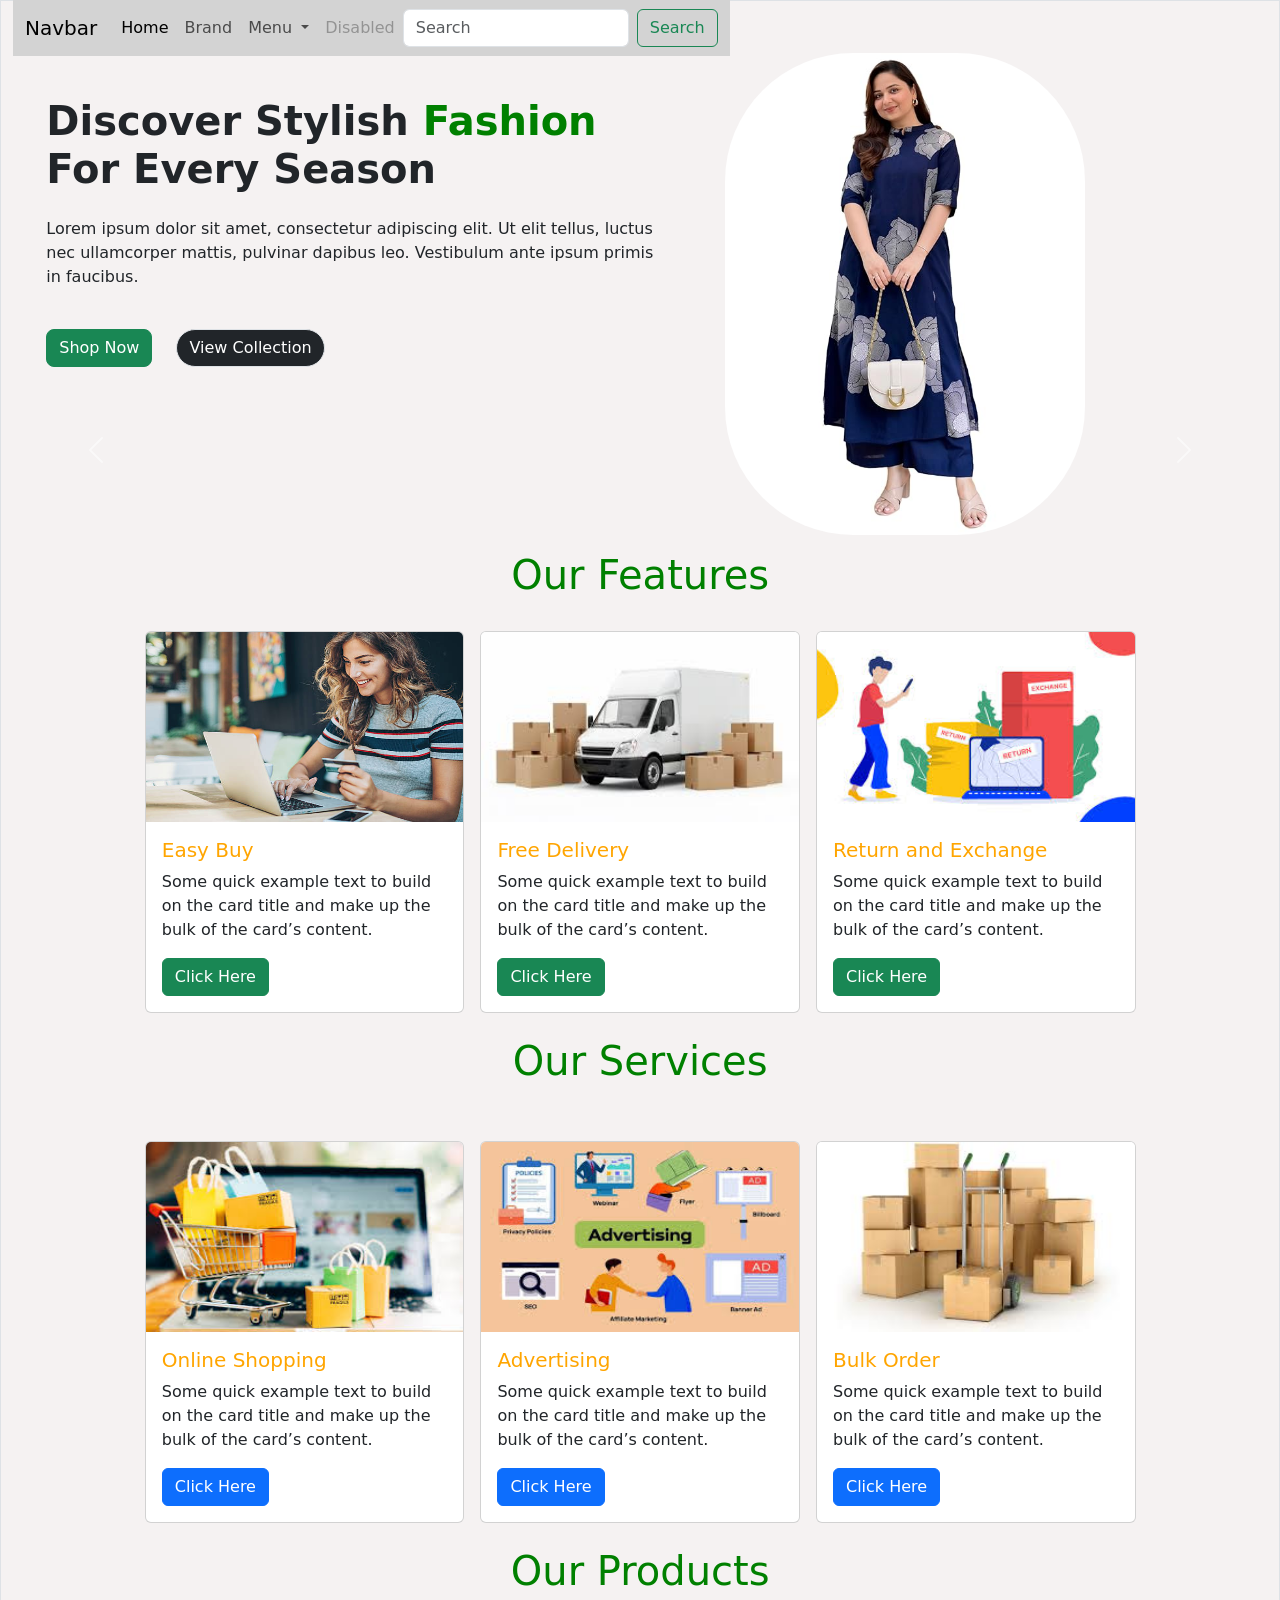
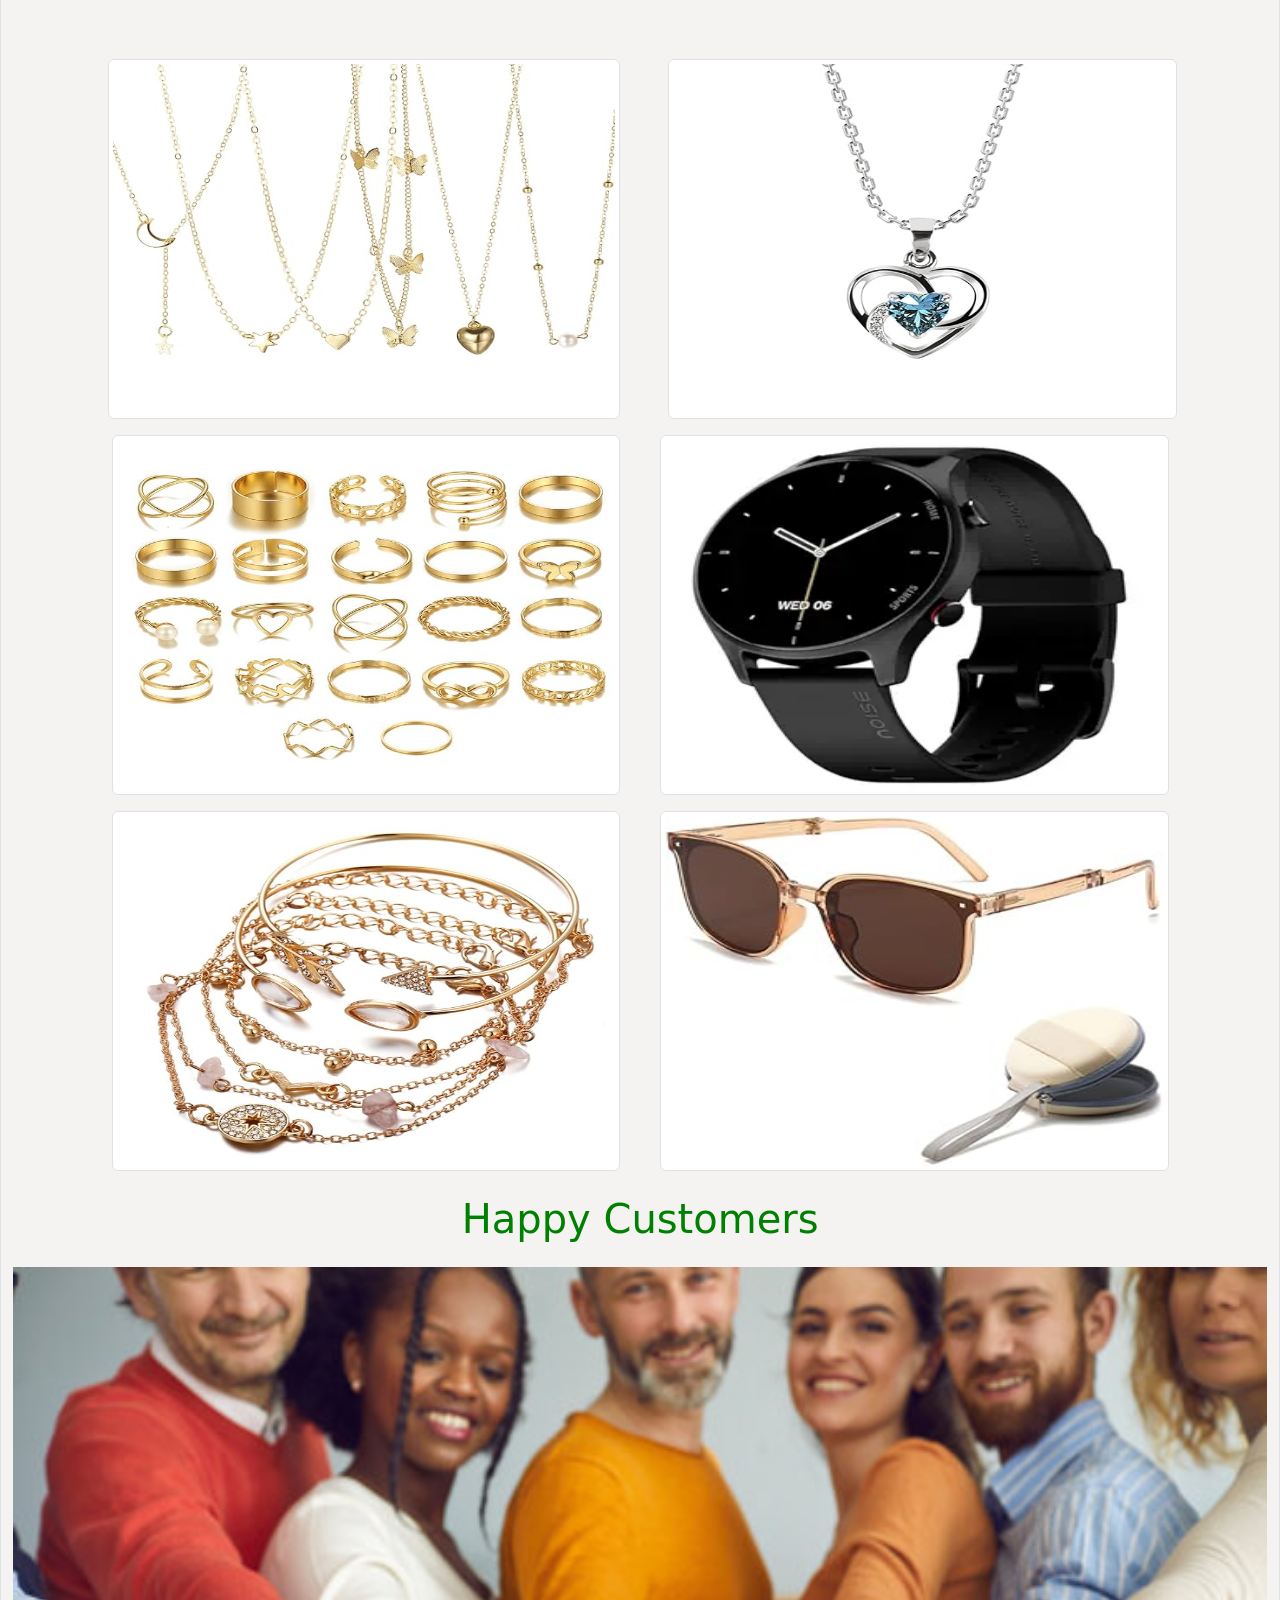
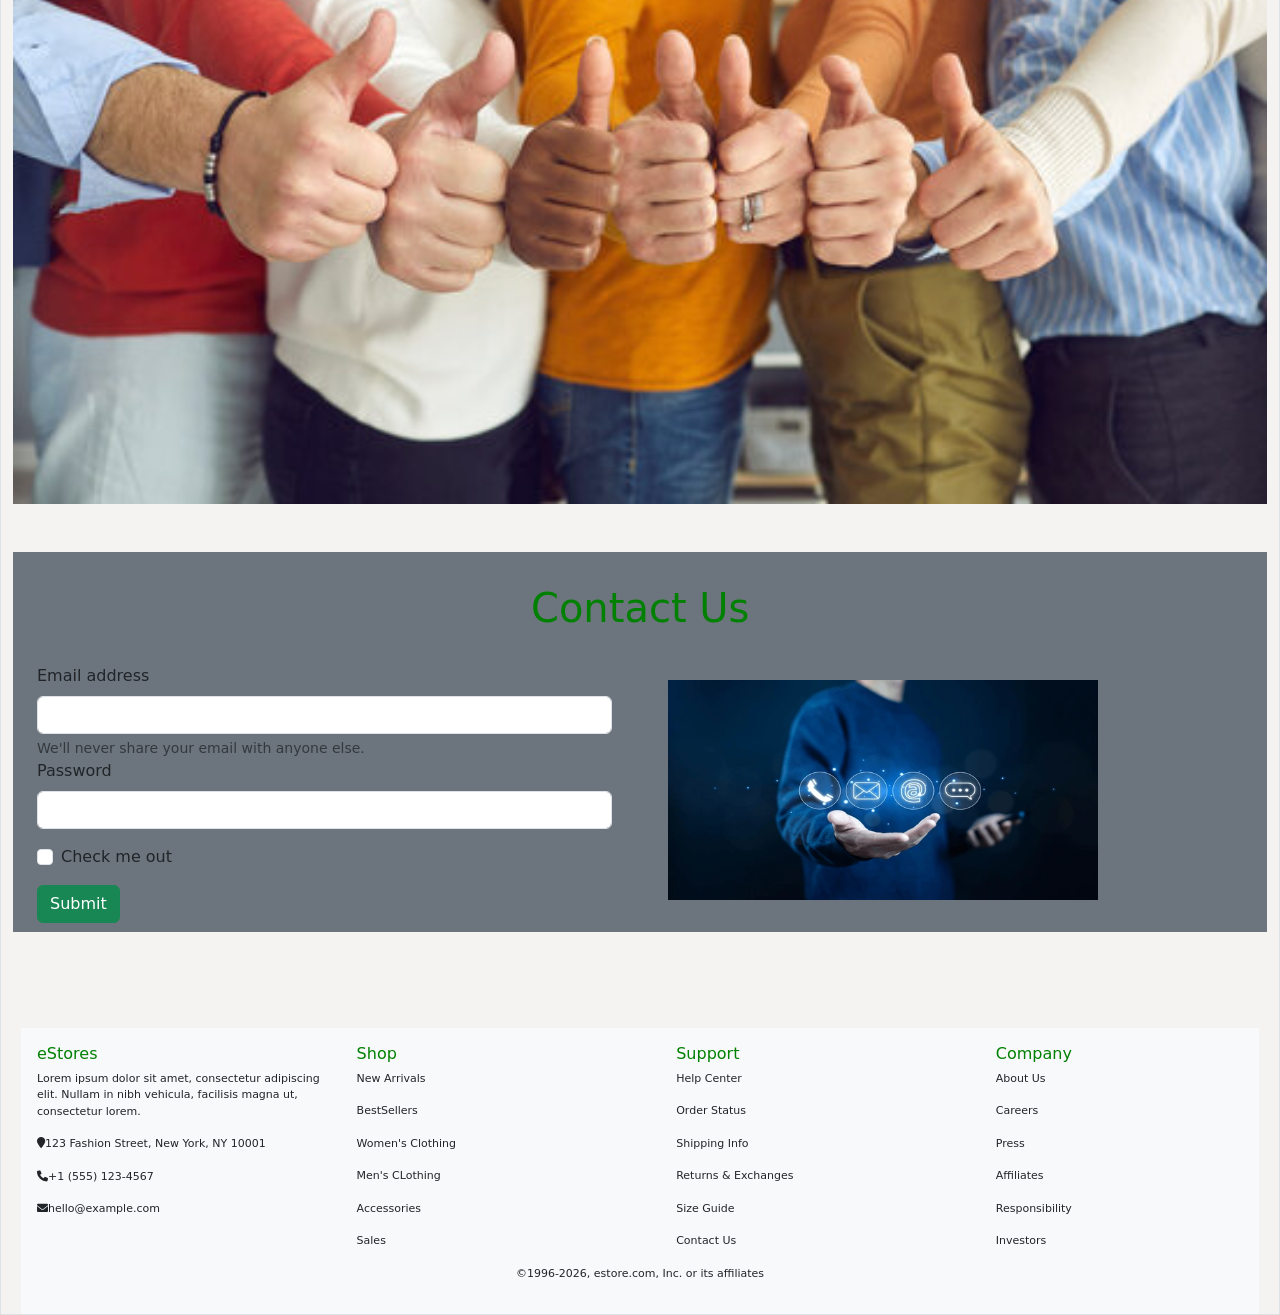
==== commit 2df81bab: "Add files via upload" ====
--- a/index.html
+++ b/index.html
@@ -32,6 +32,7 @@
     />
   </head>
   <body>
+    <!--main-div starts-->
     <div class="container-fluid border">
       <!--header starts-->
       <header>
@@ -99,7 +100,9 @@
             </div>
           </div>
         </nav>
+        <!--Navber ends-->
       </header>
+      <!--header ends-->
       <main>
         <!--Hero-section Starts-->
         <div class="d-grid mt-5">
@@ -120,9 +123,7 @@
                 View Collection</button
               ><br /><br /><br />
             </div>
-            <div
-              class="col-5 col-sm-6 ms-sm-4 col-md-6 col-lg-4 col-xl-5 mt-1"
-            >
+            <div class="col-5 col-sm-6 ms-sm-4 col-md-6 col-lg-4 col-xl-5 mt-1">
               <img
                 src="images\fashion1.jpg"
                 alt="Fashion"
@@ -199,7 +200,7 @@
             <h1 class="text-center text-green">Our Services</h1>
             <br /><br />
             <div class="row gap-3 justify-content-center">
-              <div class="card col-3 col-sm-7 col-md-6 col-lg-3 p-0">
+              <div class="card col-3 col-sm-7 col-md-4 col-lg-3 p-0">
                 <img
                   src="images\online-shopping.jpg"
                   class="card-img-top"
@@ -215,7 +216,7 @@
                   <a href="#" class="btn btn-primary">Click Here</a>
                 </div>
               </div>
-              <div class="card col-3 col-sm-7 col-md-6 col-lg-3 p-0">
+              <div class="card col-3 col-sm-7 col-md-4 col-lg-3 p-0">
                 <img
                   src="images\advertising.jpg"
                   class="card-img-top"
@@ -231,7 +232,7 @@
                   <a href="#" class="btn btn-primary">Click Here</a>
                 </div>
               </div>
-              <div class="card col-3 col-sm-7 col-md-6 col-lg-3 p-0">
+              <div class="card col-3 col-sm-7 col-md-4 col-lg-3 p-0">
                 <img
                   src="images\bulk-order.jpg"
                   class="card-img-top"
@@ -256,36 +257,44 @@
               <h1 class="text-center text-green mb-5">Our Products</h1>
               <br /><br />
               <div class="col-2 col-sm-6 col-md-5 p-0">
-                <img src="images\chain.jpg" class="img-thumbnail" alt="chain" />
+                <img
+                  src="images\chain.jpg"
+                  class="img-thumbnail img-size"
+                  alt="chain"
+                />
               </div>
               <div class="col-2 col-sm-6 col-md-5 col-lg-5">
                 <img
                   src="images\necklace.jpg"
-                  class="img-thumbnail"
+                  class="img-thumbnail img-size"
                   alt="necklace"
                 />
               </div>
               <div class="col-2 col-sm-6 col-md-5 col-lg-5">
-                <img src="images\ring.jpg" class="img-thumbnail" alt="ring" />
+                <img
+                  src="images\ring.jpg"
+                  class="img-thumbnail img-size"
+                  alt="ring"
+                />
               </div>
               <div class="col-2 col-sm-6 col-md-5 col-lg-5">
                 <img
                   src="images\watch.webp"
-                  class="img-thumbnail"
+                  class="img-thumbnail img-size"
                   alt="watch"
                 />
               </div>
               <div class="col-2 col-sm-6 col-md-5 col-lg-5">
                 <img
                   src="images\bracelet.jpg"
-                  class="img-thumbnail"
+                  class="img-thumbnail img-size"
                   alt="bracelet"
                 />
               </div>
               <div class="col-2 col-sm-6 col-md-5 col-lg-5">
                 <img
                   src="images\sunglass.jpg"
-                  class="img-thumbnail"
+                  class="img-thumbnail img-size"
                   alt="sunglass"
                 />
               </div>
@@ -476,5 +485,6 @@
       </footer>
       <!--Footer ends-->
     </div>
+    <!--main-div ends-->
   </body>
 </html>
--- a/style.css
+++ b/style.css
@@ -24,4 +24,8 @@
 .carousel-slide{
     width:98dvw;
     justify-content: center;
+}
+.img-size{
+    width:40dvw;
+    height:40dvh;
 }
